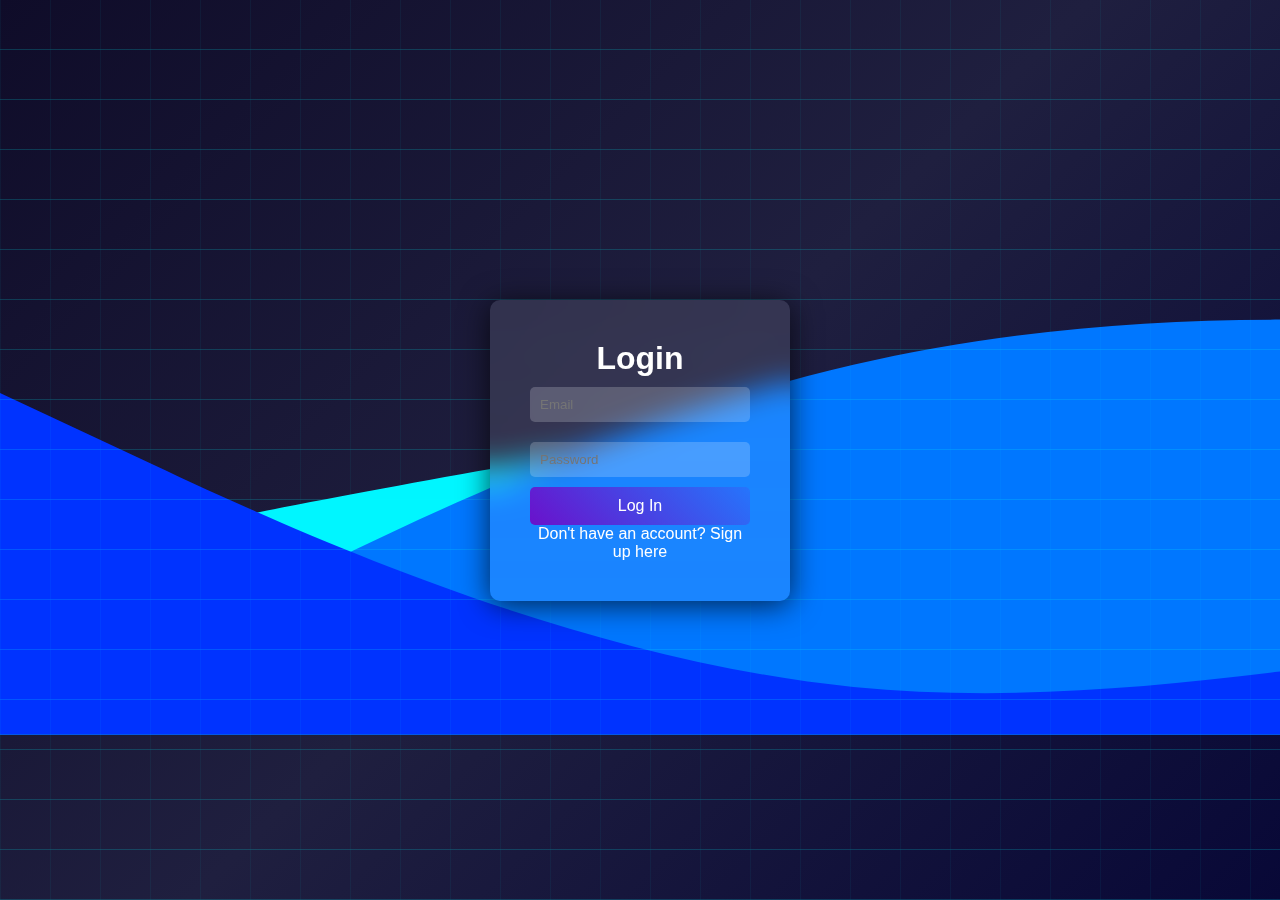
==== index.html @ 52ba445b "LogIn Frontend" ====
<!DOCTYPE html>
<html lang="en">
<head>
    <meta charset="UTF-8">
    <meta name="viewport" content="width=device-width, initial-scale=1.0">
    <title>Futuristic Login</title>
    <link rel="stylesheet" href="styles.css">
</head>
<body>

    <!-- Animated Background with Waves -->
    <div id="animated-bg">
        <svg xmlns="http://www.w3.org/2000/svg" viewBox="0 0 1440 320"><path d="M0,224L80,208C160,192,320,160,480,138.7C640,117,800,107,960,128C1120,149,1280,203,1360,229.3L1440,256V320H1360C1280,320,1120,320,960,320C800,320,640,320,480,320C320,320,160,320,80,320H0V224Z" fill="#00f6ff"></path></svg>
        <svg xmlns="http://www.w3.org/2000/svg" viewBox="0 0 1440 320"><path d="M0,320L80,277.3C160,235,320,149,480,112C640,75,800,85,960,101.3C1120,117,1280,139,1360,165.3L1440,192V320H1360C1280,320,1120,320,960,320C800,320,640,320,480,320C320,320,160,320,80,320H0V320Z" fill="#0077ff"></path></svg>
        <svg xmlns="http://www.w3.org/2000/svg" viewBox="0 0 1440 320"><path d="M0,128L80,165.3C160,203,320,277,480,293.3C640,309,800,267,960,256C1120,245,1280,267,1360,256L1440,245.3V320H1360C1280,320,1120,320,960,320C800,320,640,320,480,320C320,320,160,320,80,320H0V128Z" fill="#0033ff"></path></svg>
    </div>

    <!-- Neon Grid Overlay -->
    <div class="neon-grid"></div>

    <!-- Login Form -->
    <div class="container">
        <div class="login-box">
            <h1>Login</h1>
            <form id="loginForm">
                <input type="email" id="email" placeholder="Email" required>
                <input type="password" id="password" placeholder="Password" required>
                <button type="submit" class="button">Log In</button>
            </form>
            <p>Don't have an account? <span id="toggleSignup">Sign up here</span></p>
        </div>
    
        <div class="signup-box" style="display: none;">
            <h1>Sign Up</h1>
            <form id="signupForm">
                <input type="text" id="name" placeholder="Name" required>
                <input type="email" id="signupEmail" placeholder="Email" required>
                <input type="password" id="signupPassword" placeholder="Password" required>
                <button type="submit" class="button">Sign Up</button>
            </form>
            <p>Already have an account? <span id="toggleLogin">Log in here</span></p>
        </div>
    </div>
    <script src="scripts.js"></script>

</body>
</html>
---- styles.css ----
* {
    margin: 0;
    padding: 0;
    box-sizing: border-box;
}

body {
    font-family: 'Arial', sans-serif;
    height: 100vh;
    display: flex;
    justify-content: center;
    align-items: center;
    overflow: hidden;
    background: linear-gradient(135deg, #0f0c29, #1f1f3f, #080837);
    color: white;
    position: relative;
}

/* Full-screen Animated Background */
#animated-bg {
    position: absolute;
    top: 0;
    left: 0;
    width: 100%;
    height: 100%;
    z-index: -1;
    overflow: hidden;
}

#animated-bg svg {
    position: absolute;
    width: 200%;
    height: 100%;
    animation: waveAnimation 10s linear infinite;
    fill: none;
}

@keyframes waveAnimation {
    0% { transform: translateX(0); }
    100% { transform: translateX(-50%); }
}

/* Neon Grid */
.neon-grid {
    position: absolute;
    top: 0;
    left: 0;
    width: 100%;
    height: 100%;
    background: repeating-linear-gradient(
        90deg,
        rgba(0, 255, 255, 0.2) 0px,
        rgba(0, 255, 255, 0.122) 1px,
        transparent 1px,
        transparent 50px
    ),
    repeating-linear-gradient(
        0deg,
        rgba(0, 251, 255, 0.816) 0px,
        rgba(0, 251, 255, 0.377) 1px,
        transparent 1px,
        transparent 50px
    );
    z-index: 0;
    opacity: 0.3;
    animation: neonGlow 2.5s ease-in-out infinite alternate;
}

@keyframes neonGlow {
    0% { opacity: 0.2; box-shadow: 0 0 20px #00fbff; }
    100% { opacity: 0.6; box-shadow: 0 0 60px #00ffff; }
}

/* UI Design for Login and Signup */
.container {
    display: flex;
    justify-content: center;
    align-items: center;
    flex-direction: column;
    z-index: 10;
}

.login-box, .signup-box {
    background-color: rgba(255, 255, 255, 0.1);
    padding: 40px;
    border-radius: 10px;
    box-shadow: 0 4px 30px rgba(0, 0, 0, 0.7);
    backdrop-filter: blur(15px);
    color: #fff;
    text-align: center;
    width: 300px;
}

input {
    width: 100%;
    padding: 10px;
    margin: 10px 0;
    border: none;
    border-radius: 5px;
    outline: none;
    background-color: rgba(255, 255, 255, 0.2);
    color: #fff;
}

.button {
    width: 100%;
    padding: 10px;
    border: none;
    border-radius: 5px;
    cursor: pointer;
    background: linear-gradient(45deg, #6a11cb, #2575fc);
    color: white;
    font-size: 16px;
}

.button:hover {
    background: linear-gradient(45deg, #2575fc, #6a11cb);
    transform: scale(1.05);
}

#toggleSignup, #toggleLogin {
    cursor: pointer;
    color: #ffffff;
}
#toggleSignup:hover, #toggleLogin:hover {
    color: #06f7f3;
    transform: scale(1.25);
}
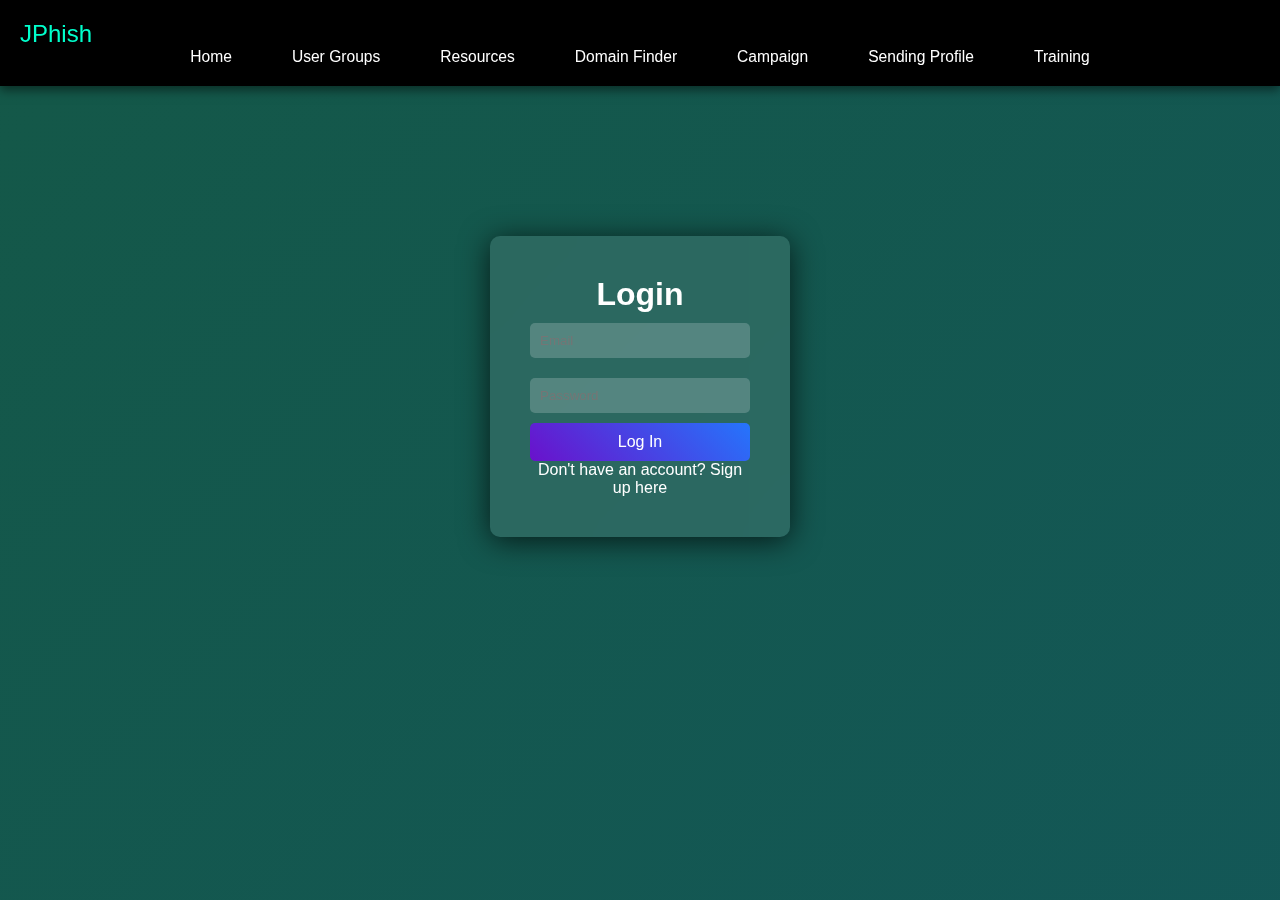
==== commit 6c1e0145: "Homepage commit0" ====
--- a/index.html
+++ b/index.html
@@ -7,16 +7,30 @@
     <link rel="stylesheet" href="styles.css">
 </head>
 <body>
+    <header>
+        <div class="logo">JPhish</div>
+        <nav>
+            <ul>
+                <li><a href="homepage.html" class="navitems">Home</a></li>
+                <li><a href="#usergroups" class="navitems" >User Groups</a></li>
+                <li><a href="#resources" class="navitems" >Resources</a></li>
+                <li><a href="#domainfinder" class="navitems">Domain Finder</a></li>
+                <li><a href="#campaign" class="navitems" >Campaign</a></li>
+                <li><a href="#sendingprofile" class="navitems" >Sending Profile</a></li>
+                <li><a href="#Training" class="navitems">Training</a></li>
+            </ul>
+        </nav>
+    </header>
 
     <!-- Animated Background with Waves -->
-    <div id="animated-bg">
+    <!-- <div id="animated-bg">
         <svg xmlns="http://www.w3.org/2000/svg" viewBox="0 0 1440 320"><path d="M0,224L80,208C160,192,320,160,480,138.7C640,117,800,107,960,128C1120,149,1280,203,1360,229.3L1440,256V320H1360C1280,320,1120,320,960,320C800,320,640,320,480,320C320,320,160,320,80,320H0V224Z" fill="#00f6ff"></path></svg>
         <svg xmlns="http://www.w3.org/2000/svg" viewBox="0 0 1440 320"><path d="M0,320L80,277.3C160,235,320,149,480,112C640,75,800,85,960,101.3C1120,117,1280,139,1360,165.3L1440,192V320H1360C1280,320,1120,320,960,320C800,320,640,320,480,320C320,320,160,320,80,320H0V320Z" fill="#0077ff"></path></svg>
         <svg xmlns="http://www.w3.org/2000/svg" viewBox="0 0 1440 320"><path d="M0,128L80,165.3C160,203,320,277,480,293.3C640,309,800,267,960,256C1120,245,1280,267,1360,256L1440,245.3V320H1360C1280,320,1120,320,960,320C800,320,640,320,480,320C320,320,160,320,80,320H0V128Z" fill="#0033ff"></path></svg>
-    </div>
+    </div> -->
 
     <!-- Neon Grid Overlay -->
-    <div class="neon-grid"></div>
+    <!-- <div class="neon-grid"></div> -->
 
     <!-- Login Form -->
     <div class="container">
--- a/styles.css
+++ b/styles.css
@@ -7,17 +7,72 @@
 body {
     font-family: 'Arial', sans-serif;
     height: 100vh;
+    overflow: hidden;
+    background: linear-gradient(-45deg, #8f4630, #51152c, #12566f, #145848);    
+    color: #fff;
+    animation: gradient 10s ease infinite;
+    background-size: 800% 800%;
+    height: 100vh;
+    /* position: relative; */
+}
+@keyframes gradient {
+    0% {
+      background-position: 0% 50%;
+    }
+    50% {
+      background-position: 100% 50%;
+    }
+    100% {
+      background-position: 0% 50%;
+    }
+  }
+
+header {
+    /* display: flex;
+    justify-content: space-between;
+    align-items: center; */
+    padding: 20px;
+    background-color: rgb(0, 0, 0);
+    backdrop-filter: blur(5px);
+    box-shadow: 0 4px 10px rgba(0, 0, 0, 0.5);
+}
+
+.logo {
+    font-size: 1.5em;
+    color: #00ffcc;
+}
+nav{
     display: flex;
     justify-content: center;
     align-items: center;
-    overflow: hidden;
-    background: linear-gradient(135deg, #0f0c29, #1f1f3f, #080837);
-    color: white;
-    position: relative;
+}
+
+nav ul {
+    display: flex;
+    justify-content: space-between;
+    list-style: none;
+}
+
+nav ul li {
+    margin: 0 30px;
+    font-size: small;
+}
+
+nav ul li a {
+    text-decoration: none;
+    color: #fff ; 
+    font-size: 1.2em;
+    transition: color 0.3s ease, transform 0.3s ease;
+}
+
+nav ul li a:hover {
+    color: #00ffcc !important;
+    cursor: pointer;
+    transform: scale(1.2);
 }
 
 /* Full-screen Animated Background */
-#animated-bg {
+/* #animated-bg {
     position: absolute;
     top: 0;
     left: 0;
@@ -41,7 +96,7 @@
 }
 
 /* Neon Grid */
-.neon-grid {
+/* .neon-grid {
     position: absolute;
     top: 0;
     left: 0;
@@ -69,15 +124,16 @@
 @keyframes neonGlow {
     0% { opacity: 0.2; box-shadow: 0 0 20px #00fbff; }
     100% { opacity: 0.6; box-shadow: 0 0 60px #00ffff; }
-}
+} */ 
 
 /* UI Design for Login and Signup */
 .container {
     display: flex;
-    justify-content: center;
+    justify-content: space-around;
     align-items: center;
     flex-direction: column;
     z-index: 10;
+    margin-top: 150px;
 }
 
 .login-box, .signup-box {
